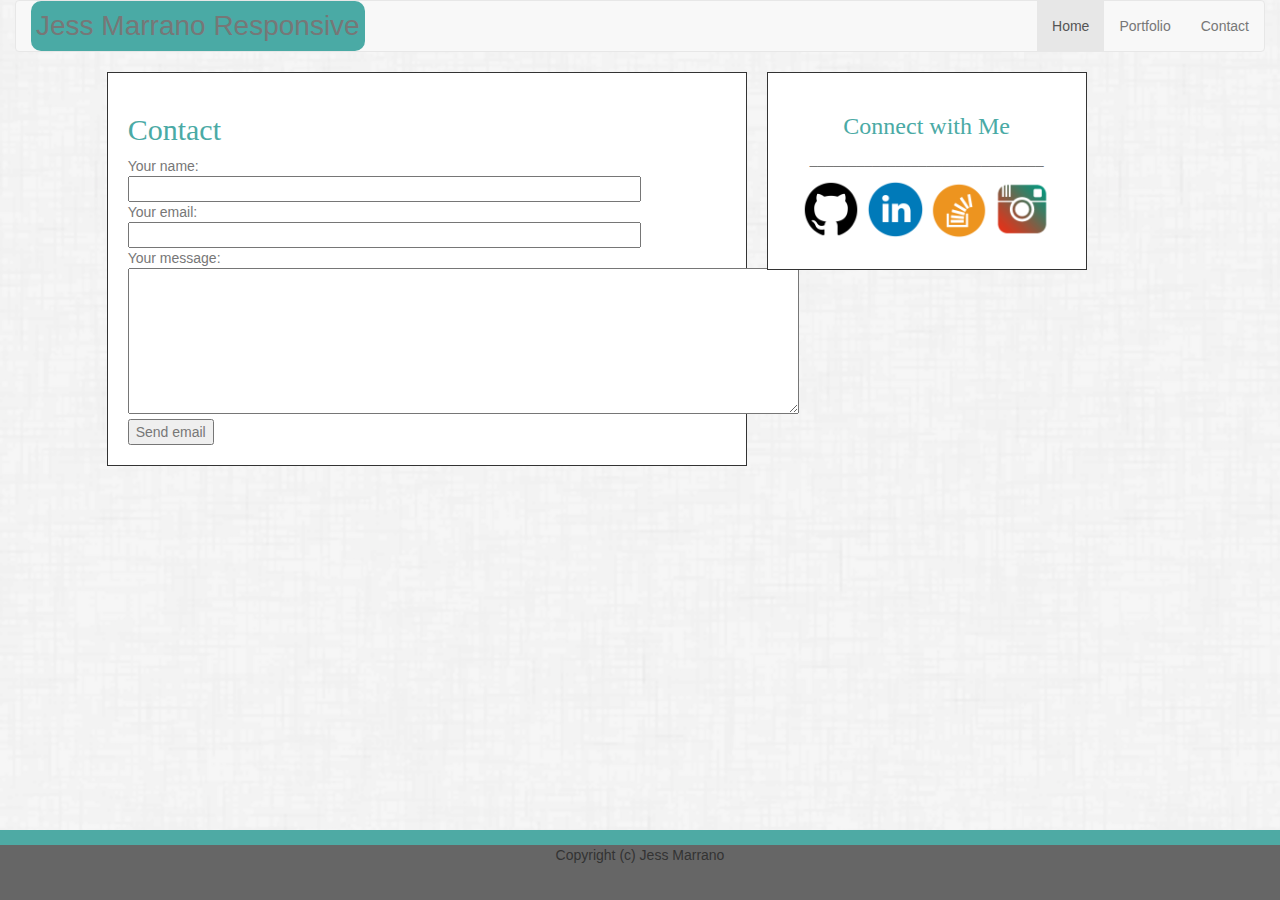
==== contact.html @ 7ee10b92 "update responsive" ====
<!doctype html>
<html>
<head>
	<meta name="viewport" content="width=device-width, initial-scale=1, shrink-to-fit=no">
	<meta http-equiv="Content-Type" content="text/html; charset=UTF-8">
	<meta name="viewport" content="width=device-width, initial-scale=1">
	<link rel="stylesheet" type="text/css" href="css/reset.css">
  	<link rel="stylesheet" href="https://maxcdn.bootstrapcdn.com/bootstrap/3.3.7/css/bootstrap.min.css">

  	<script src="https://ajax.googleapis.com/ajax/libs/jquery/3.2.1/jquery.min.js"></script>
  	<script src="https://maxcdn.bootstrapcdn.com/bootstrap/3.3.7/js/bootstrap.min.js"></script>
	<link rel="stylesheet" type="text/css" href="css/style.css">
	<title>Responsive Contact</title>
	
</head>

<body>
	<!-- fluid container -->
	<div class="container-fluid">
		<!-- navbar -->
		<nav class="navbar navbar-default">
		  <div class="container-fluid">
		    <div class="myName2 navbar-header">
		      <a href="index.html">Jess Marrano Responsive</a>
		    </div>
		    <ul class="nav navbar-nav navbar-right">
		      <li class="active"><a href="index.html">Home</a></li>
		      <li><a href="portfolio.html">Portfolio</a></li>
		      <li><a href="contact.html">Contact</a></li>
		    </ul>
		  </div>
		</nav>
		<!-- END of navbar -->

		<div class="row">
			<div class="col-xs-1"></div>
			<div class="mainSectionContent2 col-sm-6">
				<h2>Contact</h2>
				<form action="" method="POST" enctype="multipart/form-data">
		    	<input name="action" value="submit" type="hidden"> Your name:<br>
		    	<input name="name" size="60%" type="text"><br> Your email:<br>
		    	<input name="email" size="60%" type="text"><br> Your message:<br>
		    	<textarea name="message" rows="7" cols="80">
		    	</textarea><br>
		    	<input value="Send email" type="submit">
		    	</form>
			</div>
			
			<!-- SIDE BAR -->
			<div class="sidebar2 col-sm-3"><h3>Connect with Me</h3>
				<p class="center">______________________________</p>
				<p class="center">
					<a href="https://github.com/"><img src="images/github.png" width="60px" height="60px"></a>
					<a href="https://www.linkedin.com/in/jess-m-5206ba38/?lipi=urn%3Ali%3Apage%3Ad_flagship3_profile_view_base%3BAWpLU%2FtRQHWh8shuEkpMcg%3D%3D&licu=urn%3Ali%3Acontrol%3Ad_flagship3_profile_view_base-nav.settings_view_profile"><img src="images/linkedin.png" width="60px" height="60px"></a>
					<a href="https://stackoverflow.com/"><img src="images/stackoverflow.png" width="60px" height="60px"></a>
					<a href="https://www.instagram.com/comeflywithjess/"><img src="images/instagram_copy.png" width="60px" height="60px"></a>
				</p>
			</div>
			<div class="col-xs-1"></div>
		</div>
	</div>
	<!-- END of fluid container -->

	
	<!-- FOOTER -->
	<div class="row">
		<div class="col-md-12 footer2 footer navbar-fixed-bottom">
			<ul>Copyright (c) Jess Marrano</ul>	
		</div>
	</div>

</body>

</html>
---- css/style.css ----
* {box-sizing: border-box;
}

/* Responsive layout */
@media only screen and (max-width: 980px) {
    .column {
        width: 50%;
    }
    
}

/* Responsive layout */
@media only screen and (max-width: 786px) {
    .column {
        width: 100%;
    }
    
}

/* Responsive layout */
@media only screen and (max-width: 640px) {
    
}


.menuBar { width: 100%;
height: 70px;
position: fixed; left: 0px; top: 0px;
background-color: #ffffff;
border-bottom: solid #cccccc 1px;
z-index: 11;}

.menuLinks {width: 250px;
height: 50px;
position: fixed; top: 20px; left: 73%;
background-color: #ffffff;
z-index: 12;
text-align: center;
font-family: 'Arial', 'Helvetica Neue', Helvetica, sans-serif;
}

.myName2 { color: white;
font-size: 28px;
padding: 5px;
text-align: center;
text-align: middle;
background-color: #4aaaa5;
border-radius: 10px; }


body {background-image: url('../images/dust_scratches.png');
    
}

p {color: #777777;
font-family: 'Arial', 'Helvetica Neue', Helvetica, sans-serif;
}

form {color: #777777;
font-family: 'Arial', 'Helvetica Neue', Helvetica, sans-serif;
}

.contentArea {width: 960px;
border: #dddddd;}

h1 {text-align: center;
text-align: middle;
font-family: 'Georgia', Times, Times New Roman, serif;
color: black;
font-size: 26px;}

h2 {text-align: left;
text-align: middle;
font-family: 'Georgia', Times, Times New Roman, serif;
color: #4aaaa5;}

h3 {
text-align: middle;
font-family: 'Georgia', Times, Times New Roman, serif;
color: #4aaaa5;}

h4 { text-align: middle;
font-family: 'Georgia', Times, Times New Roman, serif;
background-color: #4aaaa5;
width: 300px;
text-align: center;
height: 40px;
vertical-align: middle;
color: #ffffff;}

h5 {color: #777777;
font-family: 'Arial', 'Helvetica Neue', Helvetica, sans-serif;
text-align: center;}


a:link {
    color: #777777;
    background-color: transparent;
    text-decoration: none;
}

a:visited {
    color: #777777;
    background-color: transparent;
    text-decoration: none;
}

a:hover {
    color: #4aaaa5;
    background-color: transparent;
    text-decoration: none;
}

a:active {
    color: #777777;
    background-color: transparent;
    text-decoration: none;
}

#title1 {position: absolute; left: 23px; top: 0px; 
z-index: 13;
text-align: middle;
font-family: 'Georgia', Times, Times New Roman, serif;
background-color: #4aaaa5;
width: 300px;
text-align: center;
height: 20px;
vertical-align: middle;
font-size: 14px;}

#title2 {position: absolute; left: 327px; top: 0px;
z-index: 13;
text-align: middle;
font-family: 'Georgia', Times, Times New Roman, serif;
background-color: #4aaaa5;
width: 300px;
text-align: center;
height: 20px;
vertical-align: middle;
font-size: 14px;}

#title3 {position: absolute; left: 23px; top: 304px; 
z-index: 13;
text-align: middle;
font-family: 'Georgia', Times, Times New Roman, serif;
background-color: #4aaaa5;
width: 300px;
text-align: center;
height: 20px;
vertical-align: middle;
font-size: 14px;}

#title4 {position: absolute; left: 327px; top: 304px; 
z-index: 13;
text-align: middle;
font-family: 'Georgia', Times, Times New Roman, serif;
background-color: #4aaaa5;
width: 300px;
text-align: center;
height: 20px;
vertical-align: middle;
font-size: 14px;}

#title5 {position: absolute; left: 23px; top: 607px;
z-index: 13;
text-align: middle;
font-family: 'Georgia', Times, Times New Roman, serif;
background-color: #4aaaa5;
width: 300px;
text-align: center;
height: 20px;
vertical-align: middle;
font-size: 14px;}

#title6 {position: absolute; left: 327px; top: 607px; 
z-index: 13;
text-align: middle;
font-family: 'Georgia', Times, Times New Roman, serif;
background-color: #4aaaa5;
width: 300px;
text-align: center;
height: 20px;
vertical-align: middle;
font-size: 14px;}

.wrap {float: left; margin: 4px 10px 0px 0px;}

.center {text-align: center;
}

.image {position: relative;
text-align: center;}

.mainSectionContent2 {
border: #dddddd;
border: solid;
border-width: .9px;
background-color: #ffffff;
padding: 20px;
text-align: left;
margin-right: 20px;}

#portfoliocontent {width: 650px;
height: 1200px;
border: #dddddd;
border: solid;
border-width: .9px;
position: absolute; left: 80px; top: 100px;
z-index: 4;
background-color: #ffffff;
padding: 20px;
text-align: center;
margin-right: 20px;
}

.titlecontainer {
position: relative;
z-index: 4;
background-color: #ffffff;
text-align: center;
}

.footer { position: fixed; left: 0px; bottom: 0px;
height:70px;
width: 100%;
background-color: #666666;
border-top: solid 15px #4eaaa4;
text-align: center;
z-index: 10;}

.footerfont{
color: #ffffff;
vertical-align: bottom;}

.sidebar2 {
text-align: center;
border: #dddddd;
border: solid;
background-color: #ffffff;
padding: 20px;
border-width: .9px;
}

.sidebar {
text-align: center;
border: #dddddd;
border: solid;
position: fixed; top: 100px; left: 800px;
z-index: 4;
float: right; width: 270px;
background-color: #ffffff;
padding: 20px;
border-width: .9px;
}

/* Create four equal columns that floats next to each other */
.column {
    text-align: center;
    float: left;
    width: 50%;
    padding: 10px;
}

.column img {
    margin-top: 12px;
}

/* Clear floats after the columns */
.row:after {
    content: "";
    display: table;
    clear: both;
}


.thumbnail, .img-thumbnail {
    position: relative;
    border:none;
}

.caption {
    position: absolute;
    bottom: 7%;
    left: 0;
    width: 100%;
    background-color: #4aaaa5;
    color:#ffffff !important;
    padding: 14px !important;
    margin: 0px 0px 0px 0px;
    text-align:center;
    font-size: 120%;
}
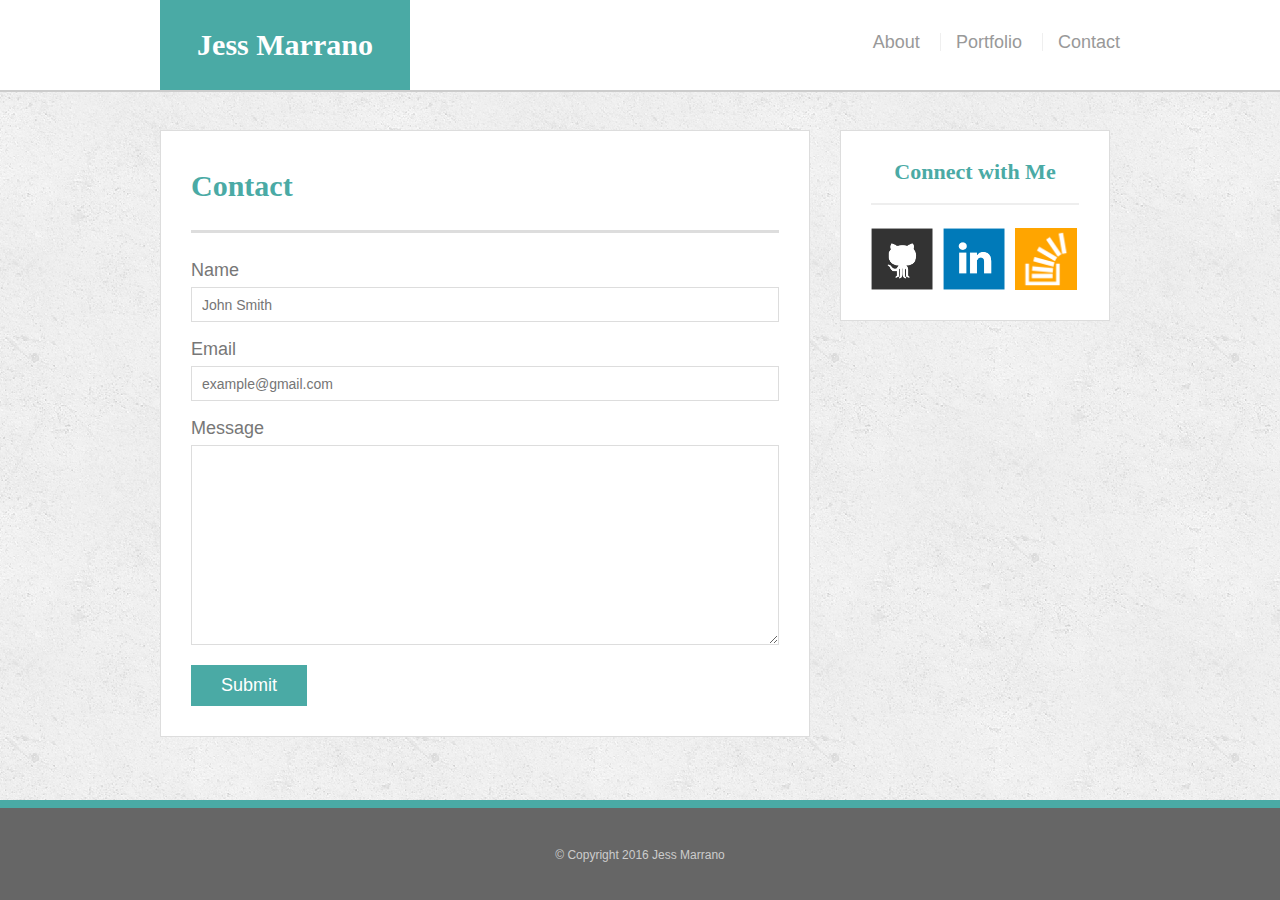
==== commit 1d23f711: "update5" ====
--- a/contact.html
+++ b/contact.html
@@ -1,74 +1,70 @@
 <!doctype html>
-<html>
+<html lang="en-us">
 <head>
-	<meta name="viewport" content="width=device-width, initial-scale=1, shrink-to-fit=no">
-	<meta http-equiv="Content-Type" content="text/html; charset=UTF-8">
-	<meta name="viewport" content="width=device-width, initial-scale=1">
-	<link rel="stylesheet" type="text/css" href="css/reset.css">
-  	<link rel="stylesheet" href="https://maxcdn.bootstrapcdn.com/bootstrap/3.3.7/css/bootstrap.min.css">
+  <meta charset="UTF-8">
+  <title>Contact | Jess Marrano</title>
+  <link rel="stylesheet" type="text/css" href="assets/css/style.css">
+</head>
+<body>
 
-  	<script src="https://ajax.googleapis.com/ajax/libs/jquery/3.2.1/jquery.min.js"></script>
-  	<script src="https://maxcdn.bootstrapcdn.com/bootstrap/3.3.7/js/bootstrap.min.js"></script>
-	<link rel="stylesheet" type="text/css" href="css/style.css">
-	<title>Responsive Contact</title>
-	
-</head>
+<div class="wrapper">
 
-<body>
-	<!-- fluid container -->
-	<div class="container-fluid">
-		<!-- navbar -->
-		<nav class="navbar navbar-default">
-		  <div class="container-fluid">
-		    <div class="myName2 navbar-header">
-		      <a href="index.html">Jess Marrano Responsive</a>
-		    </div>
-		    <ul class="nav navbar-nav navbar-right">
-		      <li class="active"><a href="index.html">Home</a></li>
-		      <li><a href="portfolio.html">Portfolio</a></li>
-		      <li><a href="contact.html">Contact</a></li>
-		    </ul>
-		  </div>
-		</nav>
-		<!-- END of navbar -->
+  <header id="masthead">
+    <div class="container">
+      <a href="index.html" id="logo">Jess Marrano</a>
+      <nav>
+        <ul>
+          <li><a href="index.html">About</a></li>
+          <li><a href="portfolio.html">Portfolio</a></li>
+          <li><a href="contact.html">Contact</a></li>
+        </ul>
+      </nav>
+    </div>
+  </header>
 
-		<div class="row">
-			<div class="col-xs-1"></div>
-			<div class="mainSectionContent2 col-sm-6">
-				<h2>Contact</h2>
-				<form action="" method="POST" enctype="multipart/form-data">
-		    	<input name="action" value="submit" type="hidden"> Your name:<br>
-		    	<input name="name" size="60%" type="text"><br> Your email:<br>
-		    	<input name="email" size="60%" type="text"><br> Your message:<br>
-		    	<textarea name="message" rows="7" cols="80">
-		    	</textarea><br>
-		    	<input value="Send email" type="submit">
-		    	</form>
-			</div>
-			
-			<!-- SIDE BAR -->
-			<div class="sidebar2 col-sm-3"><h3>Connect with Me</h3>
-				<p class="center">______________________________</p>
-				<p class="center">
-					<a href="https://github.com/"><img src="images/github.png" width="60px" height="60px"></a>
-					<a href="https://www.linkedin.com/in/jess-m-5206ba38/?lipi=urn%3Ali%3Apage%3Ad_flagship3_profile_view_base%3BAWpLU%2FtRQHWh8shuEkpMcg%3D%3D&licu=urn%3Ali%3Acontrol%3Ad_flagship3_profile_view_base-nav.settings_view_profile"><img src="images/linkedin.png" width="60px" height="60px"></a>
-					<a href="https://stackoverflow.com/"><img src="images/stackoverflow.png" width="60px" height="60px"></a>
-					<a href="https://www.instagram.com/comeflywithjess/"><img src="images/instagram_copy.png" width="60px" height="60px"></a>
-				</p>
-			</div>
-			<div class="col-xs-1"></div>
-		</div>
-	</div>
-	<!-- END of fluid container -->
+  <main class="container">
+    <section class="main-section">
+      <h1>Contact</h1>
 
-	
-	<!-- FOOTER -->
-	<div class="row">
-		<div class="col-md-12 footer2 footer navbar-fixed-bottom">
-			<ul>Copyright (c) Jess Marrano</ul>	
-		</div>
-	</div>
+      <form id="contact-form">
+        <ul>
+          <li>
+            <label for="name">Name</label>
+            <input type="text" id="name" name="name" placeholder="John Smith" required="required">
+          </li>
+          <li>
+            <label for="email">Email</label>
+            <input type="email" id="email" name="email" placeholder="example@gmail.com" required="required">
+          </li>
+          <li>
+            <label for="message">Message</label>
+            <textarea id="message" name="message" required="required"></textarea>
+          </li>
+        </ul>
+        <input type="submit">
+      </form>
 
+    </section>
+
+    <section class="sidebar">
+      <div id="connect">
+        <h2>Connect with Me</h2>
+
+        <ul>
+          <li><a href="github.com"><img src="assets/images/github-128.png" alt="Github"></a></li>
+          <li><a href="linkedin.com"><img src="assets/images/linkedin-128.png" alt="LinkedIn"></a></li>
+          <li><a href="stackoverflow.com"><img src="assets/images/stackoverflow-128.png" alt="Stack Overflow"></a></li>
+        </ul>
+      </div>
+    </section>
+  </main>
+  <div class="push"></div>
+</div>
+
+  <footer>
+    <div class="container">
+      &copy; Copyright 2016 Jess Marrano
+    </div>
+  </footer>
 </body>
-
 </html>--- a/assets/css/style.css
+++ b/assets/css/style.css
@@ -0,0 +1,521 @@
+@import url("reset.css");
+
+body {
+  font-family: Arial, "Helvetica Neue", Helvetica, sans-serif;
+
+  /* Typography */
+  font-size: 18px;
+  line-height: 34px;
+  color: #777;
+
+  /* Visual */
+  background: url("../images/concrete_seamless.png");
+}
+
+* {
+  /* Box-model */
+  box-sizing: border-box;
+
+  /* Positioning */
+  margin: 0;
+}
+
+html,
+body {
+  height: 100%;
+}
+
+/* general */
+
+.wrapper {
+  height: auto !important;
+  height: 100%;
+
+  /* Box-model */
+  min-height: 100%;
+
+  /* Positioning */
+  margin: 0 auto -100px;
+}
+
+.container {
+  /* Box-model */
+  width: 100%;
+  max-width: 960px;
+
+  /* Positioning */
+  margin: 0 auto;
+  clear: both;
+}
+
+
+h1,
+h2,
+h3,
+p {
+  margin-bottom: 20px;
+}
+
+p:last-child {
+  margin-bottom: 0;
+}
+
+h1,
+h2,
+h3 {
+  /* Typography */
+  font-family: Georgia, Times, "Times New Roman", serif;
+  font-weight: 700;
+  color: #4aaaa5;
+}
+
+h1 {
+  /* Box-model */
+  padding-bottom: 20px;
+
+  /* Typography */
+  font-size: 30px;
+  line-height: 49px;
+
+  /* Visual */
+  border-bottom: 3px solid #ddd;
+}
+
+h2,
+h3 {
+  font-size: 22px;
+}
+
+/* header */
+
+#masthead {
+  position: fixed;
+  z-index: 99;
+
+  /* Box-model */
+  width: 100%;
+
+  /* Positioning */
+  margin: 0 0 30px;
+  overflow: auto;
+
+  /* Typography */
+  color: #fff;
+  background: #fff;
+
+  /* Visual */
+  border-bottom: 2px solid #ccc;
+}
+
+#logo {
+  float: left;
+
+  /* Box-model */
+  width: 250px;
+  height: 90px;
+
+  /* Typography */
+  font-family: Georgia, Times, "Times New Roman", serif;
+  font-size: 30px;
+  font-weight: 700;
+  line-height: 90px;
+  color: #fff;
+  text-align: center;
+  text-decoration: none;
+
+  /* Visual */
+  background: #4aaaa5;
+}
+
+nav {
+  /* Box-model */
+  float: right;
+
+  /* Positioning */
+  margin-top: 25px;
+}
+
+nav li {
+  display: inline-block;
+
+  /* Box-model */
+  padding-left: 15px;
+
+  /* Positioning */
+  margin-left: 15px;
+
+  /* Typography */
+  line-height: 18px;
+
+  /* Visual */
+  border-left: 1px solid #efefef;
+}
+
+nav a {
+  /* Typography */
+  color: #999;
+  text-decoration: none;
+}
+
+nav a:hover {
+  color: #666;
+}
+
+nav li:first-child {
+  /* Box-model */
+  padding-left: 0;
+
+  /* Positioning */
+  margin-left: 0;
+
+  /* Visual */
+  border-left: 0 none;
+}
+
+/* footer */
+
+footer,
+.push {
+  height: 100px;
+}
+
+footer {
+  /* Box-model */
+  padding: 30px 0;
+
+  /* Positioning */
+  clear: both;
+  font-size: 12px;
+
+  /* Typography */
+  color: #ccc;
+  text-align: center;
+
+  /* Visual */
+  background: #666;
+  border-top: 8px solid #4aaaa5;
+}
+
+/* sidebar */
+
+.sidebar {
+  float: left;
+  width: 100%;
+  max-width: 270px;
+
+  /* Box-model */
+  padding: 30px;
+
+  /* Positioning */
+  margin: 0px 0px 0px 30px;
+  background: #fff;
+
+  /* Visual */
+  border: 1px solid #ddd;
+  text-align:center;
+}
+
+h3,
+
+/* side box with icons */ 
+.sidebar h2 {
+  /* Box-model */
+  padding-bottom: 20px;
+
+  /* Positioning */
+  margin-bottom: 15px;
+
+  /* Typography */
+  line-height: 22px;
+
+  /* Visual */
+  border-bottom: 2px solid #eee;
+}
+
+.sidebar li {
+  /* Box-model */
+  float: left;
+  width: 62px;
+  height: 62px;
+
+  /* Positioning */
+  margin-top: 8px;
+  margin-right: 10px;
+}
+
+.sidebar img {
+  max-width: 100%;
+}
+
+.sidebar li:last-child {
+  margin-right: 0;
+}
+
+/* main */
+
+main {
+  padding-top: 130px;
+
+}
+
+.main-section {
+  float: left;
+  width: 100%;
+  max-width: 650px;
+
+  /* Box-model */
+  padding: 30px;
+
+  /* Positioning */
+  margin: 0 0 40px;
+  background: #fff;
+
+  /* Visual */
+  border: 1px solid #ddd;
+}
+
+/* portfolio page */
+
+.work {
+  /* Positioning */
+  position: relative;
+  float: left;
+
+  /* Box-model */
+  width: 274px;
+  margin: 20px 0 25px;
+  overflow: auto;
+}
+
+.work:nth-child(even) {
+  margin-right: 40px;
+}
+
+.work img {
+  /* Box-model */
+  width: 100%;
+
+  /* Visual */
+  border: 0 none;
+
+  /* Misc */
+  opacity: 0.8;
+}
+
+.work h3 {
+  /* Positioning */
+  position: absolute;
+  bottom: 20px;
+  width: 100%;
+
+  /* Box-model */
+  padding: 15px;
+  margin-bottom: 0;
+  font-weight: 300;
+  line-height: 30px;
+
+  /* Typography */
+
+  color: #fff;
+  text-align: center;
+  background: #4aaaa5;
+
+  /* Visual */
+  border-bottom: 0;
+}
+
+.auth-image {
+  float: left;
+
+  /* Box-model */
+  width: 200px;
+  height: auto;
+  margin-top: 10px;
+
+  /* Positioning */
+  margin-right: 25px;
+}
+
+/* contact page */
+
+#contact-form ul {
+  margin-bottom: 20px;
+}
+
+#contact-form li {
+  margin-bottom: 10px;
+}
+
+label,
+input[type=text],
+input[type=email],
+textarea {
+  /* Box-model */
+  display: block;
+  width: 100%;
+}
+
+input[type=text],
+input[type=email],
+textarea {
+  /* Box-model */
+  height: 35px;
+  padding: 0 10px;
+
+  /* Typography */
+  font-size: 14px;
+
+  /* Visual */
+  border: 1px solid #ddd;
+}
+
+textarea {
+  height: 200px;
+}
+
+input[type=submit] {
+  /* Box-model */
+  padding: 10px 30px;
+  font-size: 18px;
+
+  /* Typography */
+  color: #fff;
+
+  /* Misc */
+  cursor: pointer;
+  background: #4aaaa5;
+
+  /* Visual */
+  border: 0 none;
+}
+
+.social img {
+  height: 60px;
+  width: 60px;
+  margin: 0px 2px 0px 2px;
+}
+
+
+/* BEGIN media queries */ /* BEGIN media queries */ /* BEGIN media queries */
+/* BEGIN media queries */ /* BEGIN media queries */ /* BEGIN media queries */
+/* BEGIN media queries */ /* BEGIN media queries */ /* BEGIN media queries */
+
+/* 980px */
+@media only screen and (max-width: 980px) {
+    main { margin-top: 20px;
+      clear: none;
+      float: right;
+      width: 740;
+    }
+  
+    .main-section {
+      width: 48%;
+    }
+
+}
+
+/* 768px */
+@media only screen and (max-width: 768px) {
+  main {
+    width: 640px;
+    margin: 30px 0 30px 0;
+  }
+
+
+  .main-section {
+    width: 85%;
+    float:none;
+    margin: 30px auto 30px auto;
+    overflow: hidden;
+  }
+
+  .sidebar {
+    width: 85%;
+    float:none;
+    height: 100%;
+    margin: 30px auto 20px auto;
+    text-align:left;
+    max-width: 100%;
+    overflow: hidden;
+  }
+  
+  
+
+}
+
+/* 640px */
+@media only screen and (max-width: 640px) {
+  
+  main {
+    width: 90%;
+  }
+
+  
+  #logo {
+   width: 100%;
+
+  }
+
+  .sidebar {
+    margin: 30 25 20 auto;
+    text-align: left;
+    height: auto;
+    float: none;
+    max-width: 100%;
+    overflow: hidden;
+  }
+
+  .main-section {
+    max-width: 640px;
+    width: 60%;
+    text-align: center;
+    overflow: hidden;
+    max-width: 100%;
+    float: none;
+    padding: 30px;
+  }
+
+  .main-section div img {
+    margin: 30px auto 30px auto;
+    padding: 30px;
+    float: none;
+    clear: both;
+    display: block;
+  }
+
+  nav {
+    float:none;
+    width:100%;
+    text-align:center;
+    margin:20 20 20 0px;
+  }
+
+   .floatl, .floatr  {
+  float:none;
+  margin: 10px auto 10px auto;
+  display:block;
+  text-align:center;
+}
+
+.work {
+  float:none;
+  margin:0px auto 0px auto;
+  display:block;
+  height:auto;
+}
+
+.work:after {
+    display: hidden;
+}
+
+main section p {
+  text-align: left;
+}
+
+main section img {
+  float:left;
+  margin: 0px 30px 0px 10px;
+}
+
+  
+}
